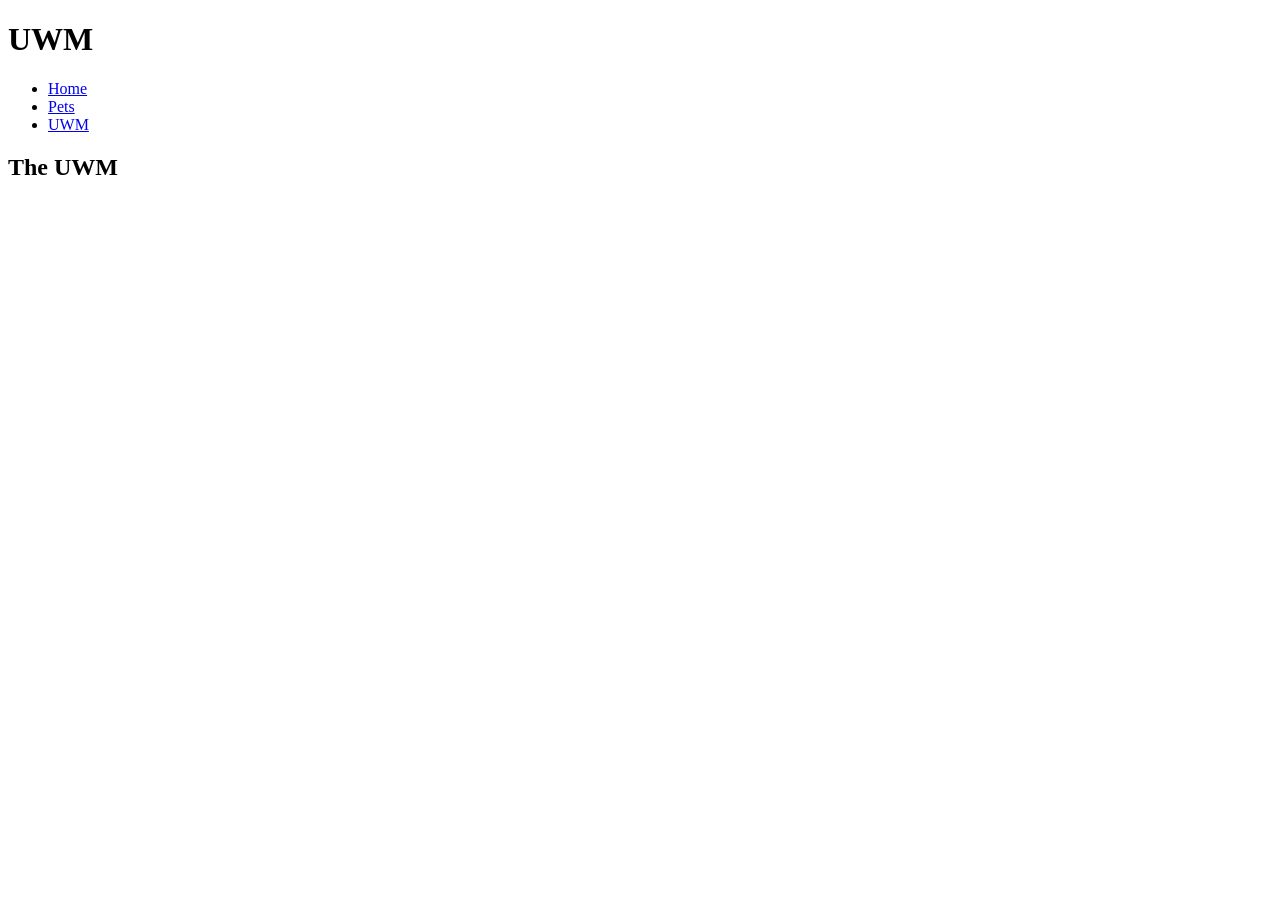
==== uwm.html @ 3c3031b3 "made pets page" ====
<!DOCTYPE html>
<html lang="en">
    <head>
        <meta charset="utf-8">
        <title>UWM</title>


    </head>



    <body>
        <header>
        <h1>UWM</h1>
        <mav>
            <ul>
                <li><a href="index.html">Home</a></li>
                <li><a href="pets.html">Pets</a></li>
                <li><a href="uwm.html">UWM</a></li>
            </ul>
        </mav>
        </header>

        <main>
            <h2>The UWM</h2>
        </main>

    </body>



</html>
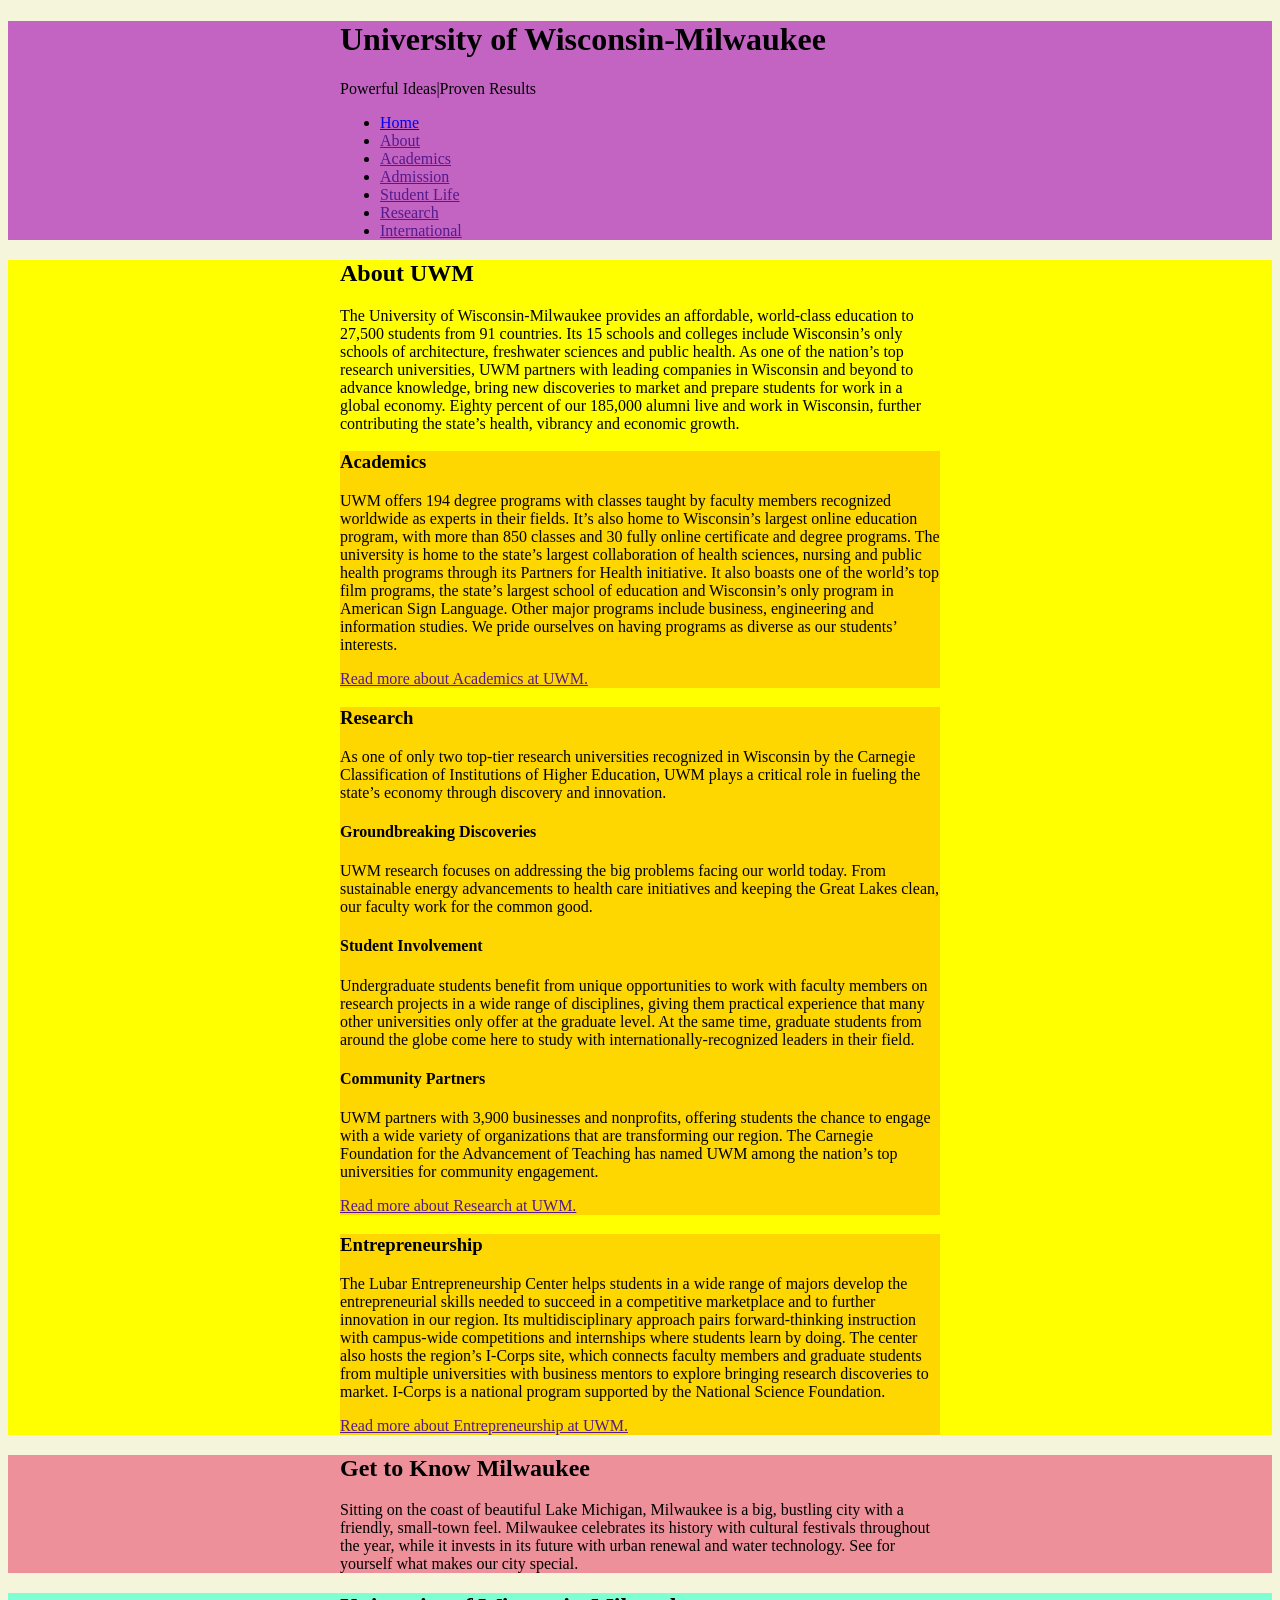
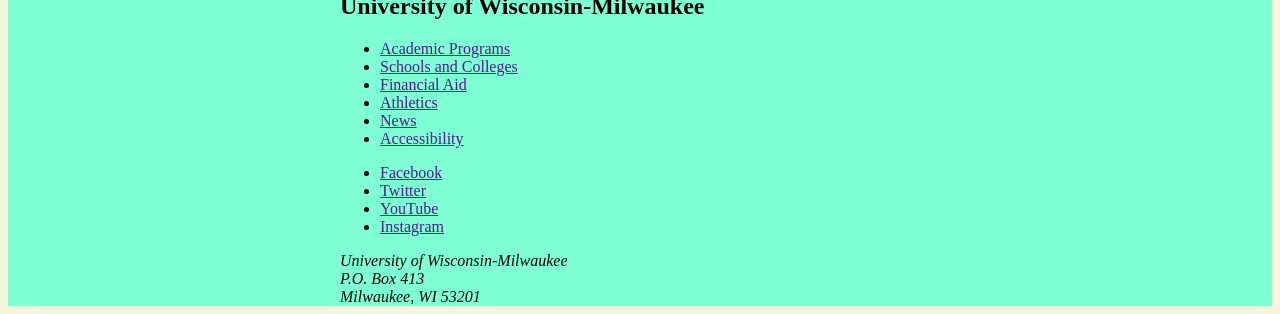
==== commit a0077f74: "added uwm content" ====
--- a/uwm.html
+++ b/uwm.html
@@ -3,6 +3,8 @@
     <head>
         <meta charset="utf-8">
         <title>UWM</title>
+        <link rel="stylesheet" href="uwm.css">
+
 
 
     </head>
@@ -10,21 +12,112 @@
 
 
     <body>
-        <header>
-        <h1>UWM</h1>
-        <mav>
+       
+        <header class="site-header">
+            <div class="wrapper">
+        <h1>University of Wisconsin-Milwaukee</h1>
+        <p>Powerful Ideas|Proven Results</p>
+        <nav>
             <ul>
                 <li><a href="index.html">Home</a></li>
-                <li><a href="pets.html">Pets</a></li>
-                <li><a href="uwm.html">UWM</a></li>
+                <li><a href="">About</a></li>
+                <li><a href="">Academics</a></li>
+                <li><a href="">Admission</a></li>
+                <li><a href="">Student Life</a></li>
+                <li><a href="">Research</a></li>
+                <li><a href="">International</a></li>
             </ul>
-        </mav>
+        </nav>   
+        </div>
         </header>
+      
 
-        <main>
-            <h2>The UWM</h2>
+        <main class="site-main">
+            <article class="wrapper">
+            <h2>About UWM</h2>
+            <p>The University of Wisconsin-Milwaukee provides an affordable, world-class education to 27,500 students from 91 countries. 
+                Its 15 schools and colleges include Wisconsin’s only schools of architecture, freshwater sciences and public health. 
+                As one of the nation’s top research universities, UWM partners with leading companies in Wisconsin and beyond to advance knowledge, bring new discoveries to market and prepare students for work in a global economy.
+                 Eighty percent of our 185,000 alumni live and work in Wisconsin, further contributing the state’s health, vibrancy and economic growth. </p>
+          
+                <section class="article-section">
+                <h3>Academics</h3>
+                <p>UWM offers 194 degree programs with classes taught by faculty members recognized worldwide as experts in their fields. 
+                    It’s also home to Wisconsin’s largest online education program, with more than 850 classes and 30 fully online certificate and degree programs. 
+                    The university is home to the state’s largest collaboration of health sciences, nursing and public health programs through its Partners for Health initiative. 
+                    It also boasts one of the world’s top film programs, the state’s largest school of education and Wisconsin’s only program in American Sign Language. 
+                    Other major programs include business, engineering and information studies. We pride ourselves on having programs as diverse as our students’ interests. </p>
+                    <p> <a href="">Read more about Academics at UWM.</a></p>
+            </section class="article-section">
+
+            <section class="article-section">
+            <h3>Research</h3>
+            <p>As one of only two top-tier research universities recognized in Wisconsin by the Carnegie Classification of Institutions of Higher Education, UWM plays a critical role in fueling the state’s economy through discovery and innovation. </p>
+            
+            <h4>Groundbreaking Discoveries</h4>
+            
+            <p>UWM research focuses on addressing the big problems facing our world today. From sustainable energy advancements to health care initiatives and keeping the Great Lakes clean, our faculty work for the common good.</p>
+            
+            <h4>Student Involvement</h4>
+            <p>Undergraduate students benefit from unique opportunities to work with faculty members on research projects in a wide range of disciplines, giving them practical experience that many other universities only offer at the graduate level. At the same time, graduate students from around the globe come here to study with internationally-recognized leaders in their field. </p>
+            
+            <h4>Community Partners</h4>
+            <p>UWM partners with 3,900 businesses and nonprofits, offering students the chance to engage with a wide variety of organizations that are transforming our region. The Carnegie Foundation for the Advancement of Teaching has named UWM among the nation’s top universities for community engagement.</p>
+
+            <p><a href="">Read more about Research at UWM.</a></p>
+            </section class="article-section">
+            
+            
+            <section class="article-section">
+             <h3>Entrepreneurship</h3>
+             <p>The Lubar Entrepreneurship Center helps students in a wide range of majors develop the entrepreneurial skills needed to succeed in a competitive marketplace and to further innovation in our region. Its multidisciplinary approach pairs forward-thinking instruction with campus-wide competitions and internships where students learn by doing. The center also hosts the region’s I-Corps site, which connects faculty members and graduate students from multiple universities with business mentors to explore bringing research discoveries to market. I-Corps is a national program supported by the National Science Foundation. </p>
+
+             <p><a href="">Read more about Entrepreneurship at UWM.</a></p>
+            </section>
+
+            </article>
+
         </main>
 
+        <aside class="callout">
+            <div class="wrapper"> 
+            <h2>Get to Know Milwaukee</h2>
+            <p>Sitting on the coast of beautiful Lake Michigan, Milwaukee is a big, bustling city with a friendly, small-town feel. Milwaukee celebrates its history with cultural festivals throughout the year, while it invests in its future with urban renewal and water technology. See for yourself what makes our city special. </p>
+
+        </div>
+        </aside>
+
+        <footer class="site-footer">
+            <div class="wrapper">
+            <h2>University of Wisconsin-Milwaukee</h2>
+
+                <nav>
+                    <ul>
+                        <li><a href="">Academic Programs</a></li>
+                        <li><a href="">Schools and Colleges</a></li>
+                        <li><a href="">Financial Aid</a></li>
+                        <li><a href="">Athletics</a></li>
+                        <li><a href="">News</a></li>
+                        <li><a href="">Accessibility</a></li>
+                    </ul>
+                </nav>
+                
+                <ul>
+                    <li><a href="">Facebook</a></li>
+                    <li><a href="">Twitter</a></li>
+                    <li><a href="">YouTube</a></li>
+                    <li><a href="">Instagram</a></li>
+                </ul>
+
+                <address>
+                    University of Wisconsin-Milwaukee<br>
+                    P.O. Box 413<br>
+                    Milwaukee, WI 53201
+                </address>
+                </div>
+
+            </footer>
+ 
     </body>
 
 
--- a/uwm.css
+++ b/uwm.css
@@ -0,0 +1,28 @@
+html {
+    background-color:beige
+}
+
+.wrapper {
+    max-width: 600px;
+    margin: 0 auto;
+}
+
+.site-header {
+    background-color:rgb(195, 100, 195)
+}
+
+.site-main {
+    background-color: yellow
+}
+
+.article-section {
+    background-color: gold
+}
+
+.callout {
+    background-color:rgb(238, 144, 153)
+}
+
+.site-footer {
+    background-color:aquamarine
+}
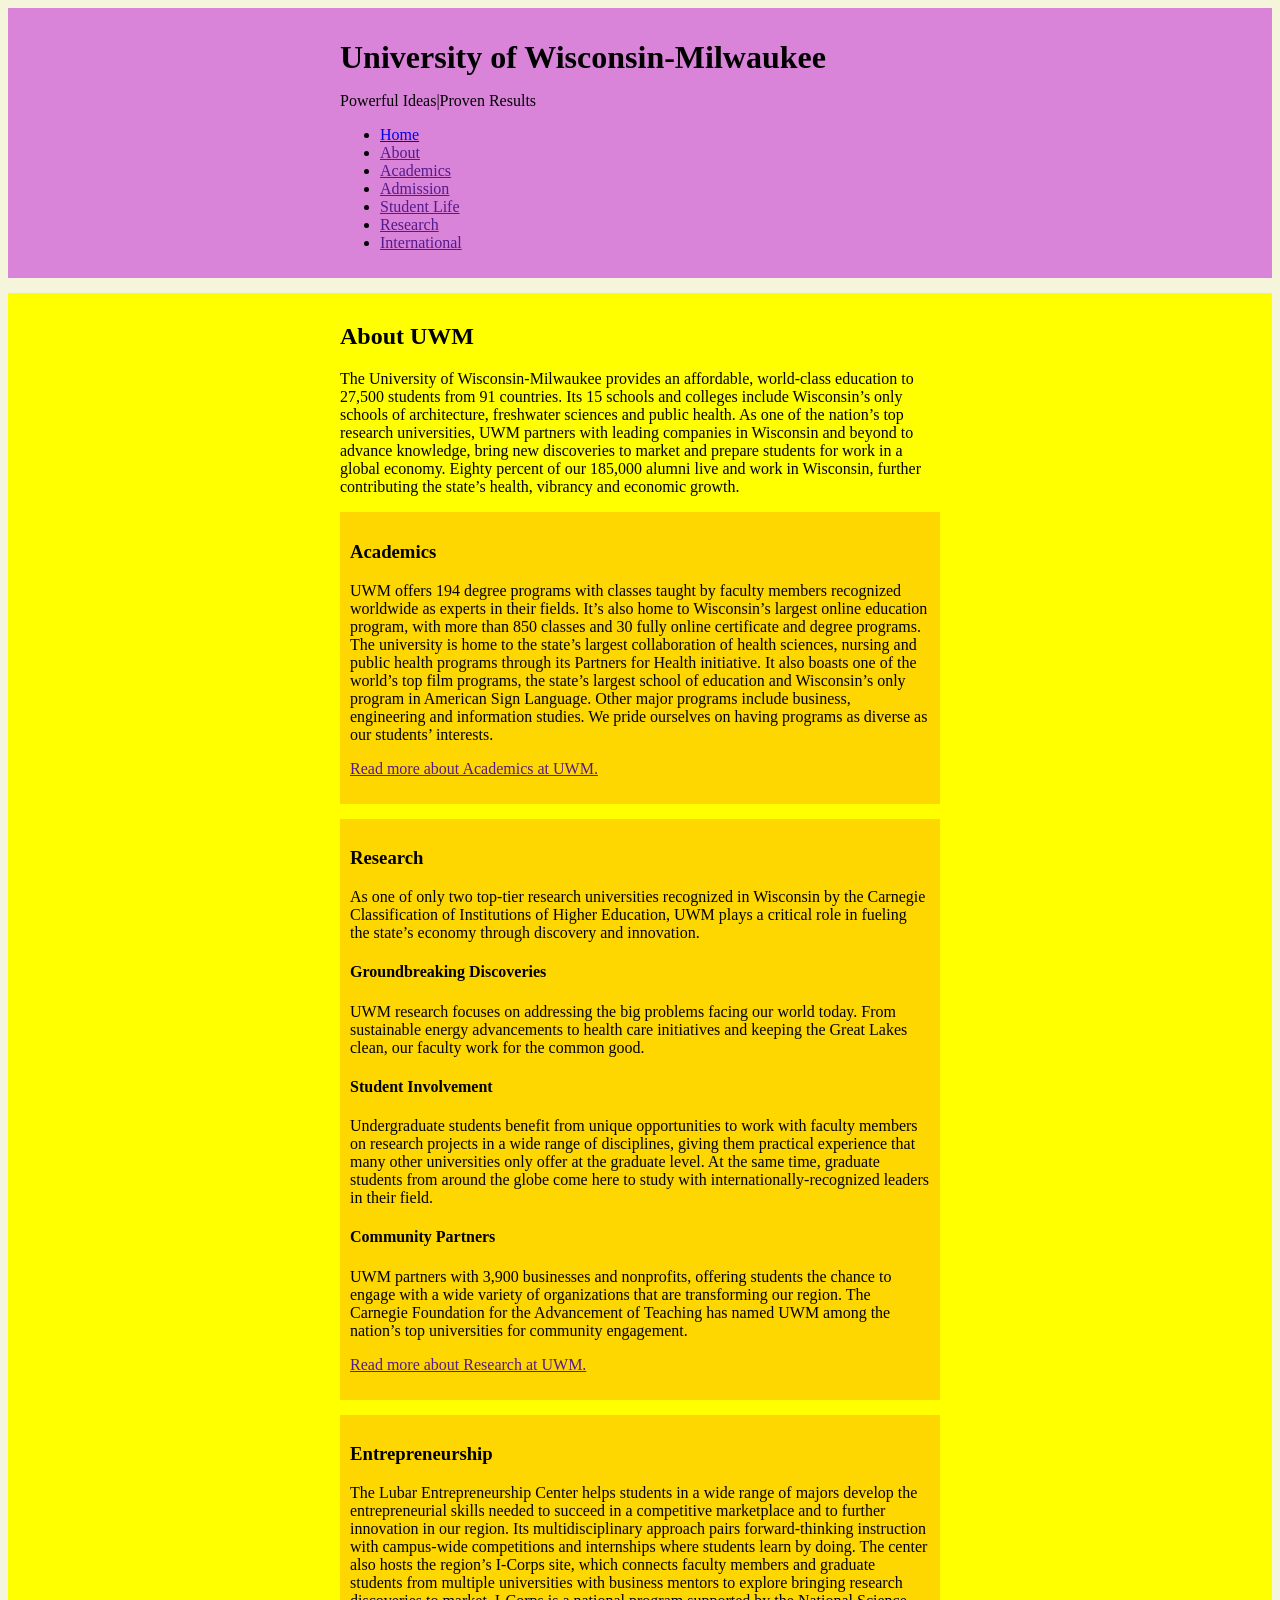
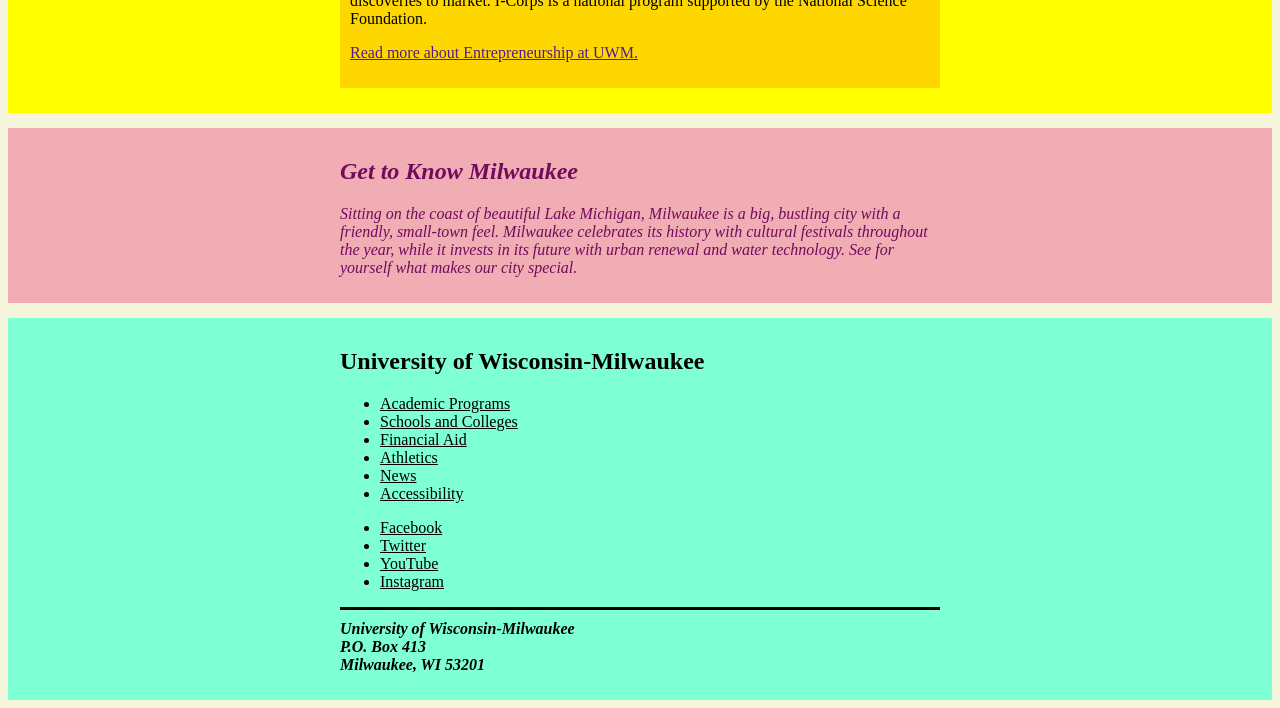
==== commit b0823c44: "finished uwm css" ====
--- a/uwm.html
+++ b/uwm.html
@@ -15,7 +15,7 @@
        
         <header class="site-header">
             <div class="wrapper">
-        <h1>University of Wisconsin-Milwaukee</h1>
+        <h1 class="h1-header">University of Wisconsin-Milwaukee</h1>
         <p>Powerful Ideas|Proven Results</p>
         <nav>
             <ul>
@@ -93,26 +93,27 @@
 
                 <nav>
                     <ul>
-                        <li><a href="">Academic Programs</a></li>
-                        <li><a href="">Schools and Colleges</a></li>
-                        <li><a href="">Financial Aid</a></li>
-                        <li><a href="">Athletics</a></li>
-                        <li><a href="">News</a></li>
-                        <li><a href="">Accessibility</a></li>
+                        <li><a class="nav-links" href="">Academic Programs</a></li>
+                        <li><a class="nav-links" href="">Schools and Colleges</a></li>
+                        <li><a class="nav-links" href="">Financial Aid</a></li>
+                        <li><a class="nav-links" href="">Athletics</a></li>
+                        <li><a class="nav-links" href="">News</a></li>
+                        <li><a class="nav-links" href="">Accessibility</a></li>
                     </ul>
                 </nav>
                 
                 <ul>
-                    <li><a href="">Facebook</a></li>
-                    <li><a href="">Twitter</a></li>
-                    <li><a href="">YouTube</a></li>
-                    <li><a href="">Instagram</a></li>
+                    <li><a class="nav-links" href="">Facebook</a></li>
+                    <li><a class="nav-links" href="">Twitter</a></li>
+                    <li><a class="nav-links" href="">YouTube</a></li>
+                    <li><a class="nav-links" href="">Instagram</a></li>
                 </ul>
 
                 <address>
+                    <p class="by-line"> 
                     University of Wisconsin-Milwaukee<br>
                     P.O. Box 413<br>
-                    Milwaukee, WI 53201
+                    Milwaukee, WI 53201</p>
                 </address>
                 </div>
 
--- a/uwm.css
+++ b/uwm.css
@@ -8,21 +8,48 @@
 }
 
 .site-header {
-    background-color:rgb(195, 100, 195)
+    background-color:rgb(217, 132, 217);
+    padding: 10px;
+    margin-bottom: 15px;
+}
+
+.h1-header {
+   margin-bottom: 0;
 }
 
 .site-main {
-    background-color: yellow
+    background-color: yellow;
+    padding: 10px;
 }
 
 .article-section {
-    background-color: gold
+    background-color: gold;
+    padding: 10px;
+    margin-bottom: 15px;
+
 }
 
 .callout {
-    background-color:rgb(238, 144, 153)
+    background-color:rgb(241, 173, 180);
+    font-style: italic;
+    color:rgb(113, 11, 93);
+    padding: 10px;
+    margin-top: 15px;
 }
 
 .site-footer {
-    background-color:aquamarine
+    background-color:aquamarine;
+    padding: 10px;
+    margin-top: 15px;
+}
+
+.by-line {
+    border-top: 3px solid black;
+    font-weight: bold;
+    padding-top: 10px;
+
+}
+
+.nav-links {
+    color:black;
 }
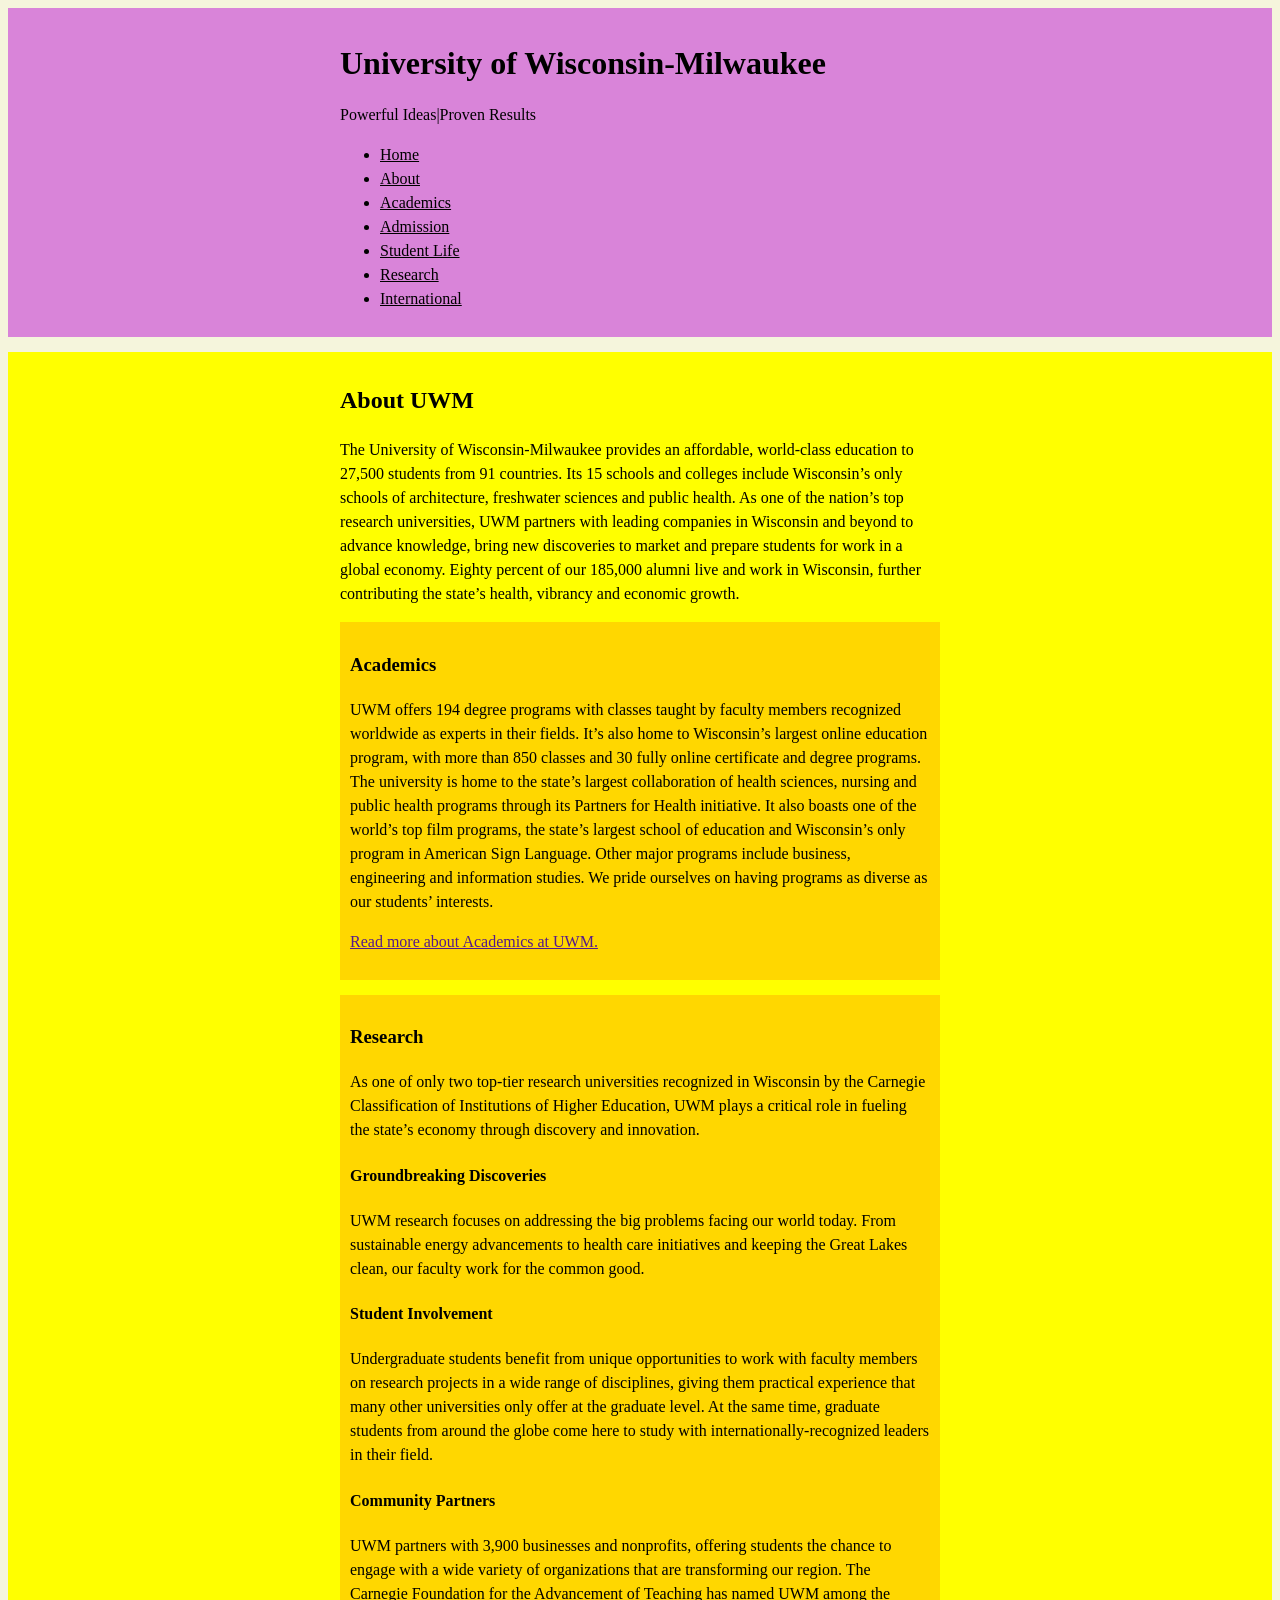
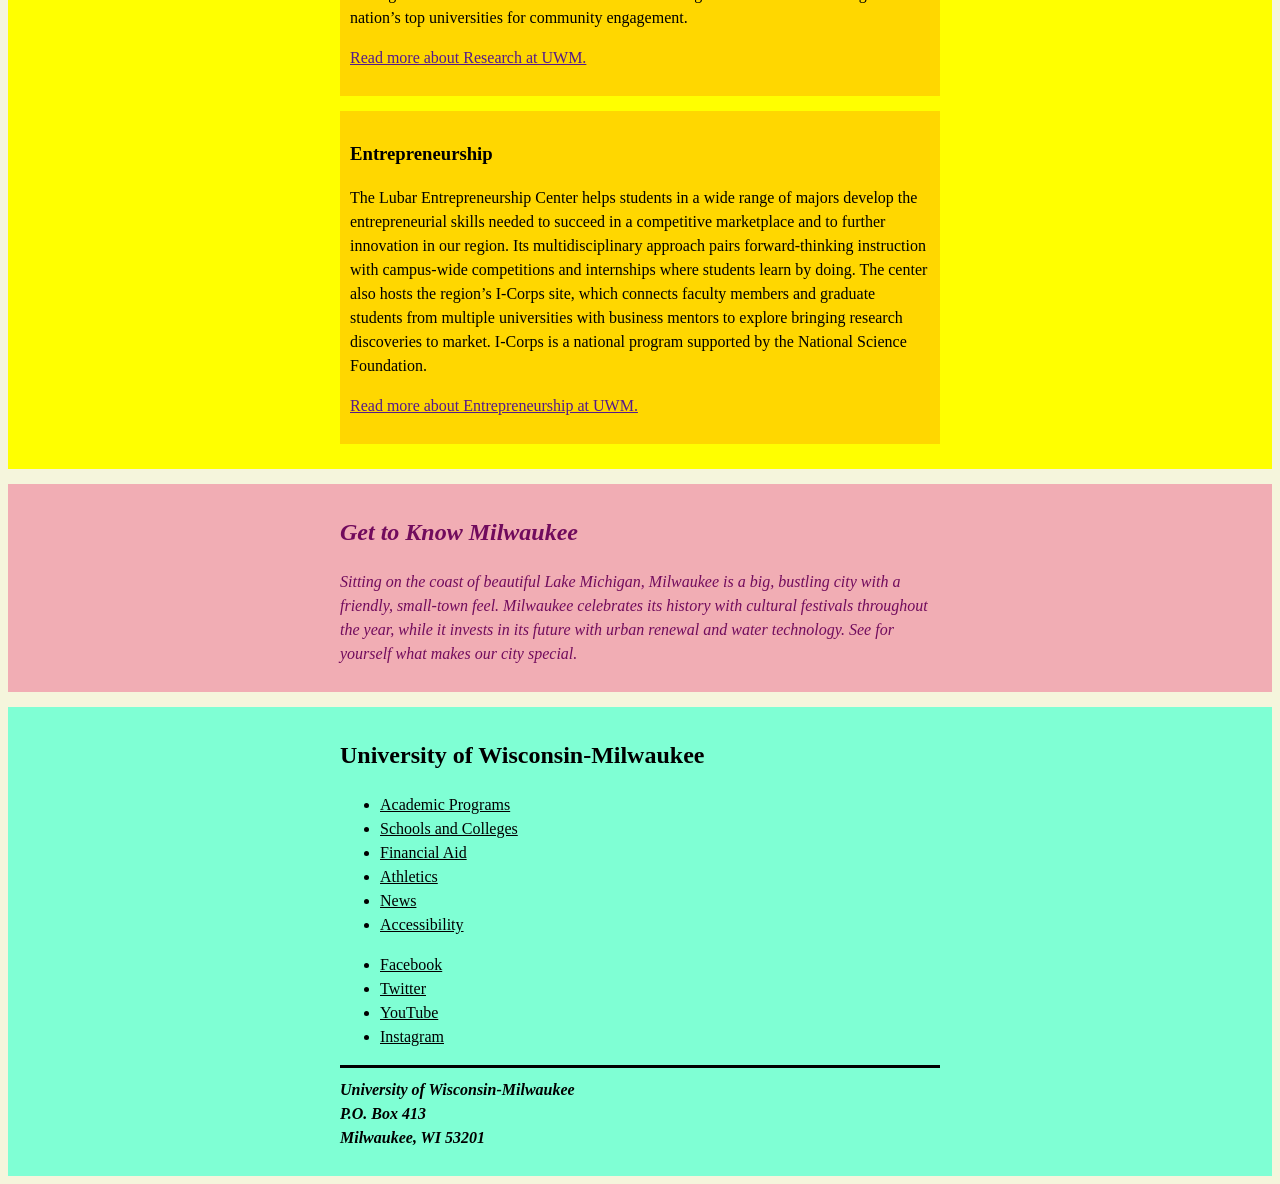
==== commit ead5f2cb: "ex-7 done" ====
--- a/uwm.html
+++ b/uwm.html
@@ -19,13 +19,13 @@
         <p>Powerful Ideas|Proven Results</p>
         <nav>
             <ul>
-                <li><a href="index.html">Home</a></li>
-                <li><a href="">About</a></li>
-                <li><a href="">Academics</a></li>
-                <li><a href="">Admission</a></li>
-                <li><a href="">Student Life</a></li>
-                <li><a href="">Research</a></li>
-                <li><a href="">International</a></li>
+                <li><a class="nav-links" href="index.html">Home</a></li>
+                <li><a class="nav-links" href="">About</a></li>
+                <li><a class="nav-links" href="">Academics</a></li>
+                <li><a class="nav-links" href="">Admission</a></li>
+                <li><a class="nav-links" href="">Student Life</a></li>
+                <li><a class="nav-links" href="">Research</a></li>
+                <li><a class="nav-links" href="">International</a></li>
             </ul>
         </nav>   
         </div>
--- a/uwm.css
+++ b/uwm.css
@@ -1,5 +1,6 @@
 html {
-    background-color:beige
+    background-color:beige;
+    line-height: 1.5;
 }
 
 .wrapper {
